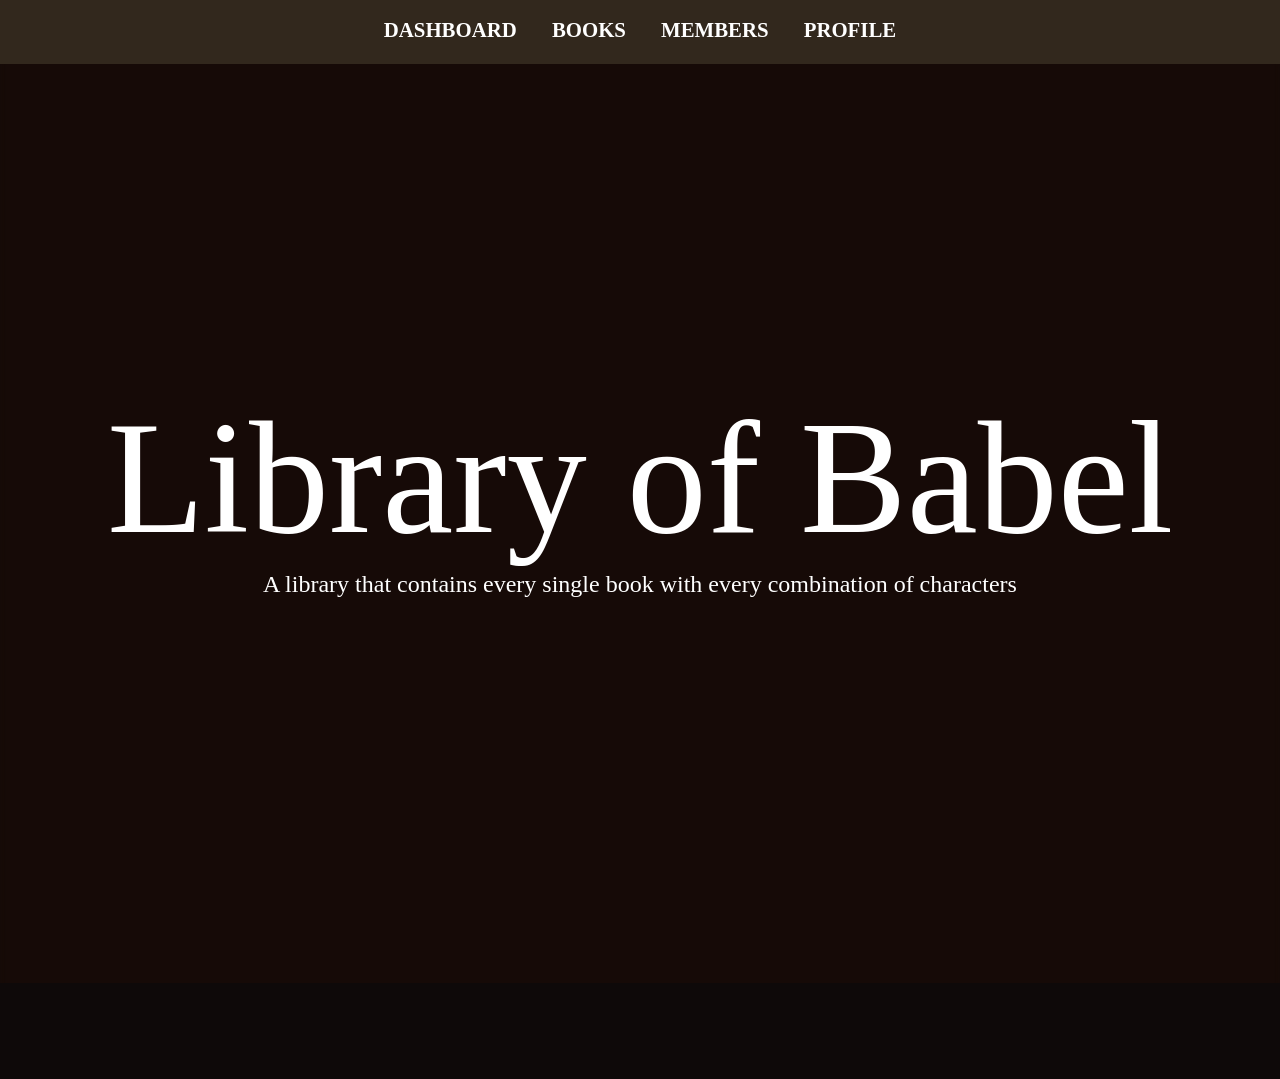
==== index.html @ df603f45 "Add files via upload" ====
<!DOCTYPE html>
<html lang="en">
  <head>
    <meta charset="UTF-8" />
    <meta name="viewport" content="width=device-width, initial-scale=1.0" />
    <link rel="stylesheet" href="stylesheets/index.css" />
    <link rel="stylesheet" href="stylesheets/global.css" />
    <link rel="stylesheet" href="stylesheets/header.css" />
    <title>Dashboard | Library of Babel</title>
  </head>
  <body>
    <header>
      <nav>
        <a href="index.html">DASHBOARD</a></li>
        <a href="book.html">BOOKS</a></li>
        <a href="member.html">MEMBERS</a></li>
        <a href="profile.html">PROFILE</a></li>
      </nav>
    </header>

    <main>
      <section id="home">
        <div class="intro">
            <h1 class="title">Library of Babel</h1>
            <h3 class="subtitle">A library that contains every single book with every combination of characters</h3>
        </div>
      </section>

      <!--
      <section id="books">
        <ul>
            <li class="buku">
              <img src="assets/images/rubiks_guide.jpg" alt="Cover Speedcubing Seperti Yi Heng">
              <h2 class="namaBuku">The Cubing Bible</h2>
              <h3 class="writer">Ashraf</h3>
              <h4 class="date">2026</h4>
              <h4 class="timesBorrowed">20</h4>
            </li>
        </ul>
      </section>
      -->
    </main>

    <footer>

    </footer>
  </body>
</html>
---- stylesheets/index.css ----
body {
  background: #0d0d14;
  /*background-image: url(../assets/images/infinite_library.jpg);*/
  backdrop-filter: blur(3px);
  background-position: center;
  background-size: cover;
  background-attachment: fixed;
}

#home {
  height: 95vh;

  text-align: center;
  display: flex;
  flex-direction: row;
  align-items: center;
}

.intro {
  margin: auto;
}

.title {
  font-family: DelRose;
  font-size: 10rem;
  font-weight: lighter;
}

.subtitle {
  font-size: 1.5rem;
  font-weight: lighter;
}

#books {
  background-color: #0d0d14;

  padding: 10%;
}

ul,
li {
  list-style: none;
  list-style-position: outside;
}

li {
  background-color: #6e4529;

  border-radius: 10px;
  padding: 1rem;
  width: 100%;
}

footer {
  background-color: rgb(14, 9, 9);
  padding: 3rem;
}
---- stylesheets/global.css ----
* {
  margin: 0;
}

@font-face {
  font-family: DelRose;
  src: url(assets/fonts/DelRose-Regular.ttf);
}

body {
  background: #160a07;

  min-height: 100vh;
  font-family: serif;
  color: white;
}

main {
  padding-bottom: 4rem;
}
---- stylesheets/header.css ----
header {
  width: 100%;
  height: 4rem;

  background-color: #362c21e3;
  backdrop-filter: blur(10px);

  position: sticky;
  top: 0;
  display: flex;
  justify-content: space-around;
  align-items: center;
}

nav {
  height: 100%;
  font-weight: bold;

  display: flex;
  justify-content: space-between;
}

a {
  height: auto;
  padding: 1.1rem;

  text-decoration: none;
  font-size: 1.3rem;
  font-weight: bold;
  color: white;

  transition: all 0.3s;
}

a:hover {
  background-color: #836923;
}
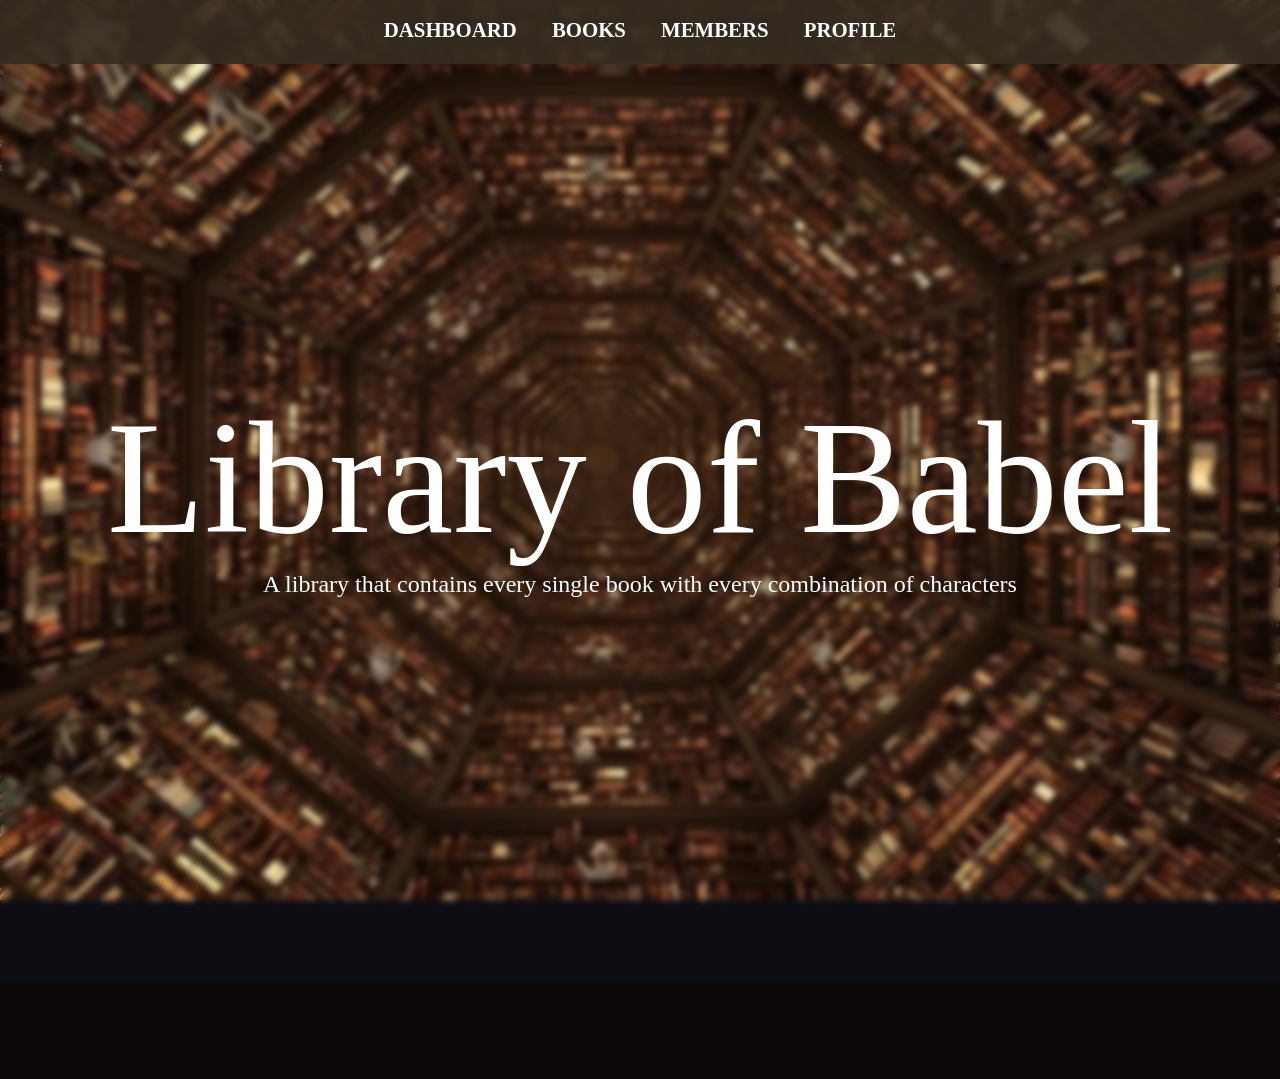
==== commit 6976f4c6: "Add files via upload" ====
--- a/index.html
+++ b/index.html
@@ -3,9 +3,9 @@
   <head>
     <meta charset="UTF-8" />
     <meta name="viewport" content="width=device-width, initial-scale=1.0" />
+    <link rel="stylesheet" href="stylesheets/global.css">
+    <link rel="stylesheet" href="stylesheets/header.css">
     <link rel="stylesheet" href="stylesheets/index.css" />
-    <link rel="stylesheet" href="stylesheets/global.css" />
-    <link rel="stylesheet" href="stylesheets/header.css" />
     <title>Dashboard | Library of Babel</title>
   </head>
   <body>
--- a/stylesheets/index.css
+++ b/stylesheets/index.css
@@ -1,6 +1,6 @@
 body {
   background: #0d0d14;
-  /*background-image: url(../assets/images/infinite_library.jpg);*/
+  background-image: url(../assets/images/infinite_library.jpg);
   backdrop-filter: blur(3px);
   background-position: center;
   background-size: cover;
